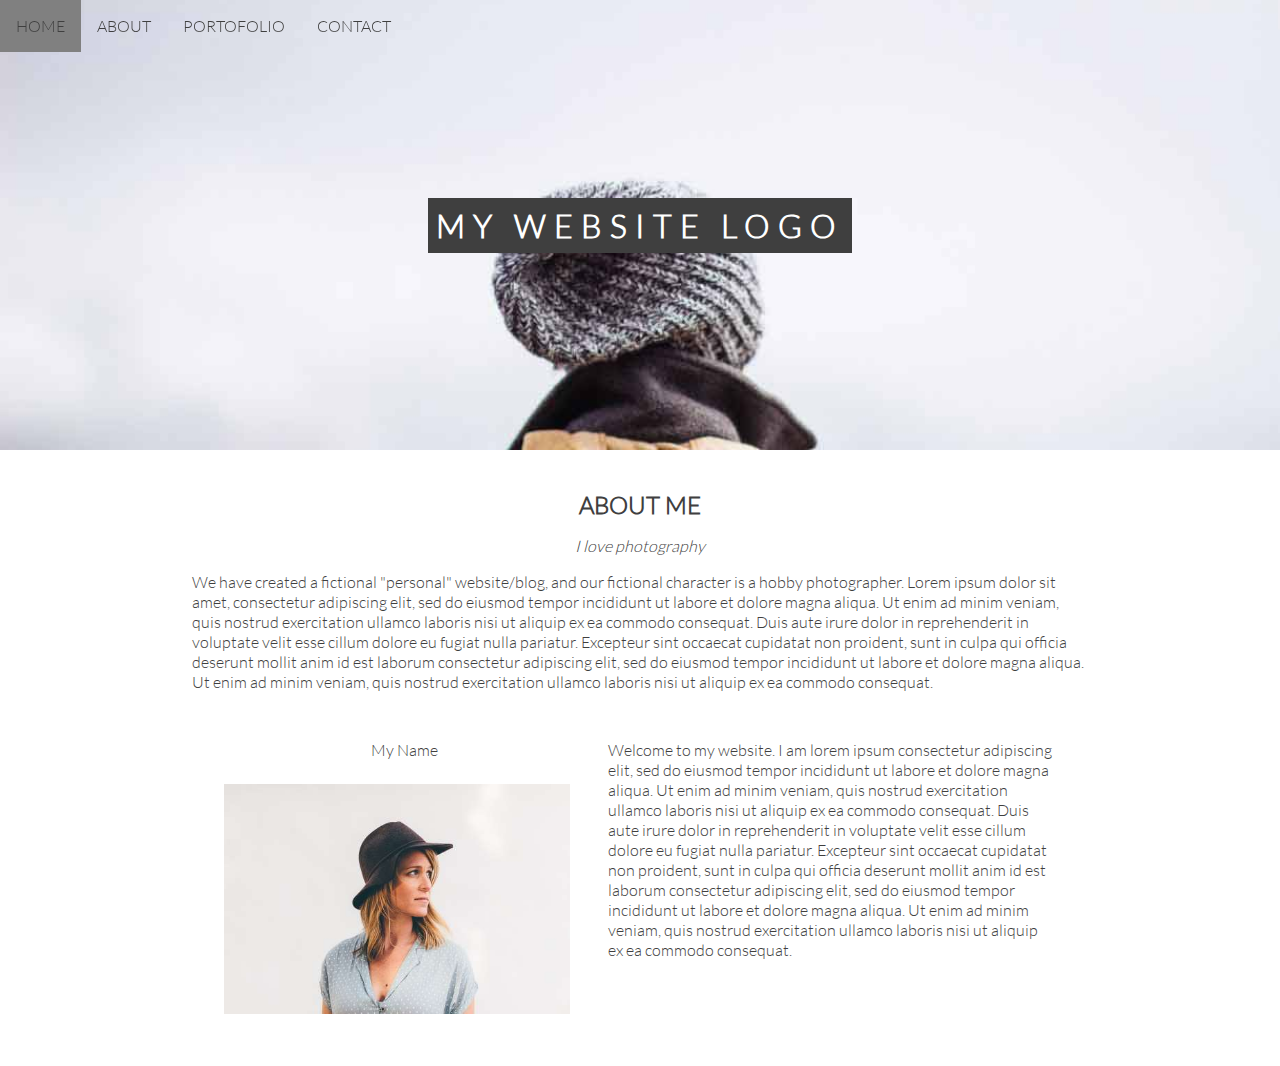
==== index.html @ d1ca0cfe "header creation" ====
<!DOCTYPE html>
<html lang="en">

<head>
    <meta charset="UTF-8">
    <meta http-equiv="X-UA-Compatible" content="IE=edge">
    <meta name="viewport" content="width=device-width, initial-scale=1.0">
    <title>MY WEBSITE LOGO</title>
    <link rel="stylesheet" href="https://cdnjs.cloudflare.com/ajax/libs/font-awesome/6.1.1/css/all.min.css"
        integrity="sha512-KfkfwYDsLkIlwQp6LFnl8zNdLGxu9YAA1QvwINks4PhcElQSvqcyVLLD9aMhXd13uQjoXtEKNosOWaZqXgel0g=="
        crossorigin="anonymous" referrerpolicy="no-referrer" />
    <link rel="stylesheet" href="./assets/css/style.css">
</head>

<body>
    <header>
        <nav>
            <ul>
                <a href="">
                    <li>HOME</li>
                </a>
                <a href="">
                    <li><i class="fa-solid fa-user"></i>ABOUT</li>
                </a>
                <a href="">
                    <li><i class="fa-solid fa-grip"></i></i>PORTOFOLIO</li>
                </a>
                <a href="">
                    <li><i class="fa-solid fa-envelope"></i>CONTACT</li>
                </a>
            </ul>
            <form action="" method="post">
                <input type="text" name="search">
                <button type="submit"><i class="fa-solid fa-magnifying-glass"></i></button>
            </form>
        </nav>
        <div id="imgHeader">
            <h1>MY WEBSITE  LOGO</h1>
        </div>
    </header>

    <main>
        <section>
            <div id="aboutme">
                <h2>ABOUT ME</h2>
                <p class="love">I love photography</p>
                <p class="about">We have created a fictional "personal" website/blog, and our fictional character is a
                    hobby
                    photographer. Lorem ipsum dolor sit amet, consectetur adipiscing elit, sed do eiusmod tempor
                    incididunt ut labore et dolore magna aliqua. Ut enim ad minim veniam, quis nostrud exercitation
                    ullamco laboris nisi ut aliquip ex ea commodo consequat. Duis aute irure dolor in reprehenderit in
                    voluptate velit esse cillum dolore eu fugiat nulla pariatur. Excepteur sint occaecat cupidatat non
                    proident, sunt in culpa qui officia deserunt mollit anim id est laborum consectetur adipiscing elit,
                    sed do eiusmod tempor incididunt ut labore et dolore magna aliqua. Ut enim ad minim veniam, quis
                    nostrud exercitation ullamco laboris nisi ut aliquip ex ea commodo consequat.</p>
                <div id="name">
                    <div>
                        <figure>
                            <figcaption><i class="fa-solid fa-user"></i>My Name
                            </figcaption>
                            <img src="./assets/img/avatar_hat.jpg" alt="Photo of Me">
                        </figure>
                    </div>
                    <p class="welcome">Welcome to my website. I am lorem ipsum consectetur adipiscing elit, sed do
                        eiusmod
                        tempor
                        incididunt ut labore et dolore magna aliqua. Ut enim ad minim veniam, quis nostrud exercitation
                        ullamco laboris nisi ut aliquip ex ea commodo consequat. Duis aute irure dolor in reprehenderit
                        in voluptate velit esse cillum dolore eu fugiat nulla pariatur. Excepteur sint occaecat
                        cupidatat non proident, sunt in culpa qui officia deserunt mollit anim id est laborum
                        consectetur adipiscing elit, sed do eiusmod tempor incididunt ut labore et dolore magna aliqua.
                        Ut enim ad minim veniam, quis nostrud exercitation ullamco laboris nisi ut aliquip ex ea commodo
                        consequat.</p>
                </div>
            </div>
        </section>
    </main>
    <footer>

    </footer>

</body>

</html>
---- assets/css/style.css ----
@font-face {
    font-family: "lato";
    src: url(../font/Lato/Lato-Light.ttf);
}

* {
    font-family: "lato", sans-serif;
    color: #3f3f3f;
    margin: 0;
    padding: 0;
}

/* HEADER */

header nav {
    display: flex;
    justify-content: space-between;
    align-items: center;
    position: fixed;
    width: 100vw;
}

header ul{
    display: flex;
    list-style-type: none;
}

header nav a {
    text-decoration: none;
    color: black;
    padding: 1rem;
    font-size: 1rem;
    transition: all .3s; 
}

header a:hover{
    background-color: grey;
}

input, button{
    background-color: transparent;
    border: none;
    padding: 1rem;
}

#imgHeader {
    height: 50vh;
    background-image: url(../img/parallax1.jpg);
    background-position: 50%, -200px;
    background-repeat: no-repeat;
    background-size: cover;
    background-attachment: fixed;
    display: flex;
    flex-direction: column;
    align-items: center;
    justify-content: center;
}

#imgHeader h1 {
    color: white;
    background-color: #3f3f3f;
    padding: 0.5rem;
    font-size: 2rem;
    letter-spacing: 0.5rem;
}

/* SECTION ABOUT */

h2 {
    font-size: 1.5rem;
    display: flex;
    justify-content: center;
    align-items: center;
    margin-top: 2.5rem;
    margin-bottom: 1rem;
}

.love {
    color: #3f3f3f;
    display: flex;
    justify-content: center;
    align-items: center;
    font-style: italic;
    padding-bottom: 1rem;
}

.about {
    width: 70%;
    margin: 0 auto;
}

#name {
    display: flex;
    width: 65%;
    margin: 3rem auto;
    justify-content: space-around;
}

figure{
width: 90%;
text-align: center;
}

figure img{
    width: 100%;
    margin-top: 1.5rem;
}

.welcome{
    width: 70%;
}

figcaption i{
    margin-right: 1rem;
}
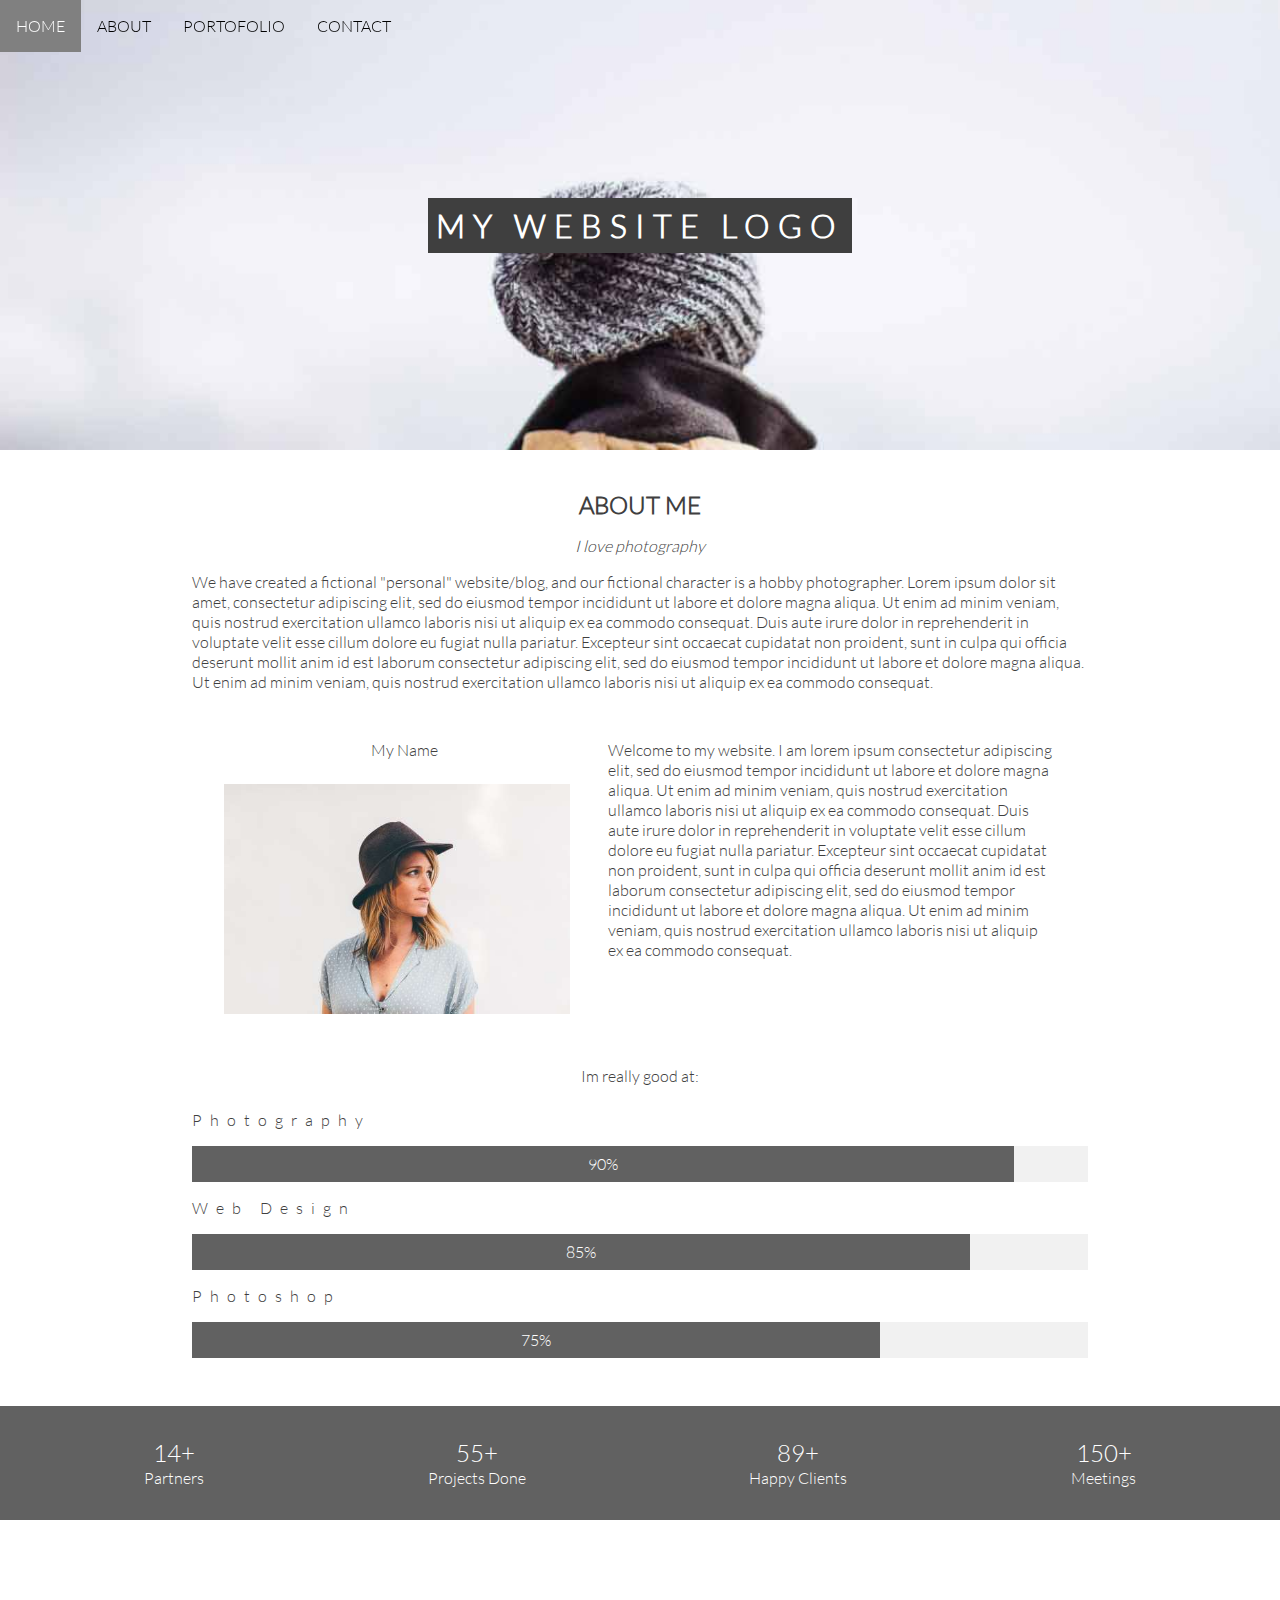
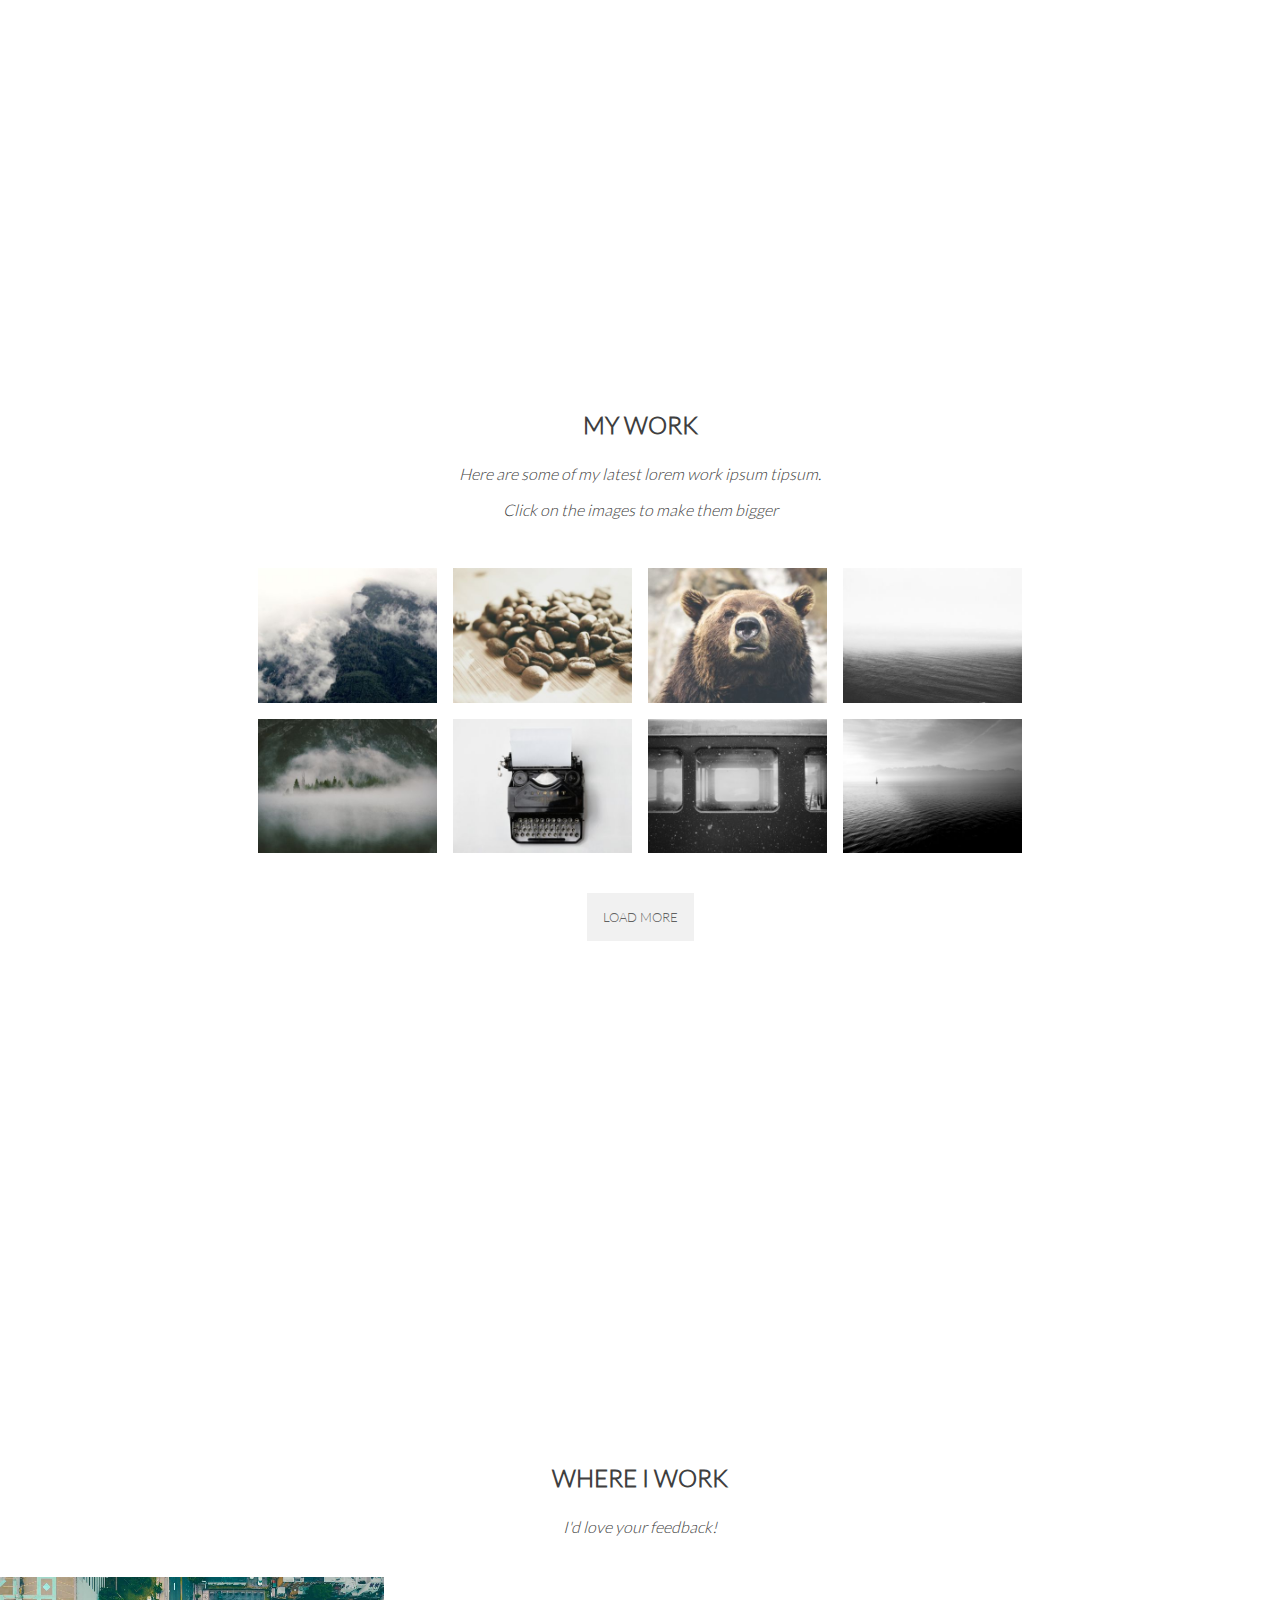
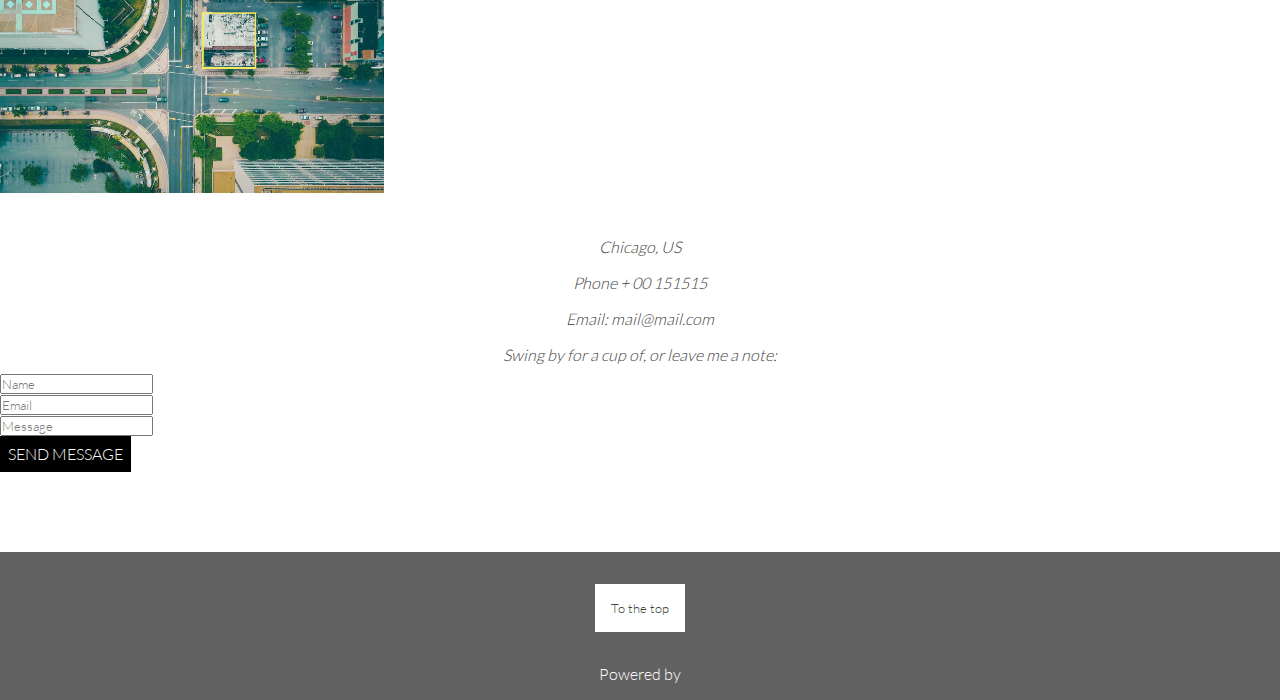
==== commit 7b7765fa: "partie js en cours" ====
--- a/index.html
+++ b/index.html
@@ -10,7 +10,9 @@
         integrity="sha512-KfkfwYDsLkIlwQp6LFnl8zNdLGxu9YAA1QvwINks4PhcElQSvqcyVLLD9aMhXd13uQjoXtEKNosOWaZqXgel0g=="
         crossorigin="anonymous" referrerpolicy="no-referrer" />
     <link rel="stylesheet" href="./assets/css/style.css">
+    <script src="./assets/js/script.js" defer></script>
 </head>
+
 
 <body>
     <header>
@@ -35,9 +37,10 @@
             </form>
         </nav>
         <div id="imgHeader">
-            <h1>MY WEBSITE  LOGO</h1>
+            <h1>MY WEBSITE LOGO</h1>
         </div>
     </header>
+
 
     <main>
         <section>
@@ -74,9 +77,115 @@
                 </div>
             </div>
         </section>
+
+
+        <section id="percentage">
+            <p class="reallygood">Im really good at:</p>
+            <p class="skills"><i class="fa-solid fa-camera"></i> Photography</p>
+            <div class="container">
+                <div class="skill photography">90%</div>
+            </div>
+            <p class="skills"><i class="fa-solid fa-laptop"></i> Web Design</p>
+            <div class="container">
+                <div class="skill webdesign">85%</div>
+            </div>
+            <p class="skills"><i class="fa-solid fa-image"></i> Photoshop</p>
+            <div class="container">
+                <div class="skill photoshop">75%</div>
+            </div>
+        </section>
+
+
+        <section id="relations">
+            <div>
+                <p class="number">14+</p>
+                <p class="namerelation">Partners</p>
+            </div>
+            <div>
+                <p class="number">55+</p>
+                <p class="namerelation">Projects Done</p>
+            </div>
+            <div>
+                <p class="number">89+</p>
+                <p class="namerelation">Happy Clients</p>
+            </div>
+            <div>
+                <p class="number">150+</p>
+                <p class="namerelation">Meetings</p>
+            </div>
+        </section>
+
+
+        <section id="portofolio">
+            <div id="imgPortofolio">
+                <h3>PORTOFOLIO</h3>
+            </div>
+            <h2>MY WORK</h2>
+            <p>Here are some of my latest lorem work ipsum tipsum.</p>
+            <p>Click on the images to make them bigger</p>
+            <div class="photos">
+                <img src="./assets/img/p1.jpg" alt="">
+                <img src="./assets/img/p2.jpg" alt="">
+                <img src="./assets/img/p3.jpg" alt="">
+                <img src="./assets/img/p4.jpg" alt="">
+                <img src="./assets/img/p5.jpg" alt="">
+                <img src="./assets/img/p6.jpg" alt="">
+                <img src="./assets/img/p7.jpg" alt="">
+                <img src="./assets/img/p8.jpg" alt="">
+            </div>
+            <div>
+                <button class="loadmore" type="submit">LOAD MORE</button>
+            </div>
+        </section>
+
+
+        <section id="contact">
+            <div id="imgContact">
+                <h3>CONTACT</h3>
+            </div>
+            <h2>WHERE I WORK</h2>
+            <p>I'd love your feedback!</p>
+            <div class="all">
+                <div class="map">
+                    <img src="./assets/img/map.jpg" alt="map">
+                </div>
+                <div class="infos">
+                    <p class="localisation"><i class="fa-solid fa-location-dot"></i> Chicago, US</p>
+                    <p class="phone"><i class="fa-solid fa-phone"></i> Phone + 00 151515</p>
+                    <p class="mail"><i class="fa-solid fa-envelope"></i> Email: mail@mail.com</p>
+                </div>
+                <p>Swing by for a cup of <i class="fa-solid fa-mug-saucer"></i>, or leave me a note:</p>
+                <form action="" method="post">
+                    <div>
+                        <input type="text" placeholder="Name" name="name" required>
+                    </div>
+                    <div>
+                        <input type="email" placeholder="Email" name="mail">
+                    </div>
+                    <div>
+                        <input type="text" placeholder="Message" name="message">
+                    </div>
+                    <div>
+                        <button class="btn"><i class="fa-solid fa-paper-plane"></i> SEND MESSAGE</button>
+                    </div>
+            </div>
+            </div>
+            </form>
+        </section>
     </main>
+
+
     <footer>
-
+        <button class="btn"><i class="fa-solid fa-arrow-up"></i> To the top</button>
+        <div id="social">
+            <i class="fa-brands fa-facebook-square"></i>
+            <i class="fa-brands fa-instagram"></i>
+            <i class="fa-brands fa-snapchat"></i>
+            <i class="fa-brands fa-pinterest-p"></i>
+            <i class="fa-brands fa-twitter"></i>
+            <i class="fa-brands fa-linkedin-in"></i>
+        </div>
+        <p>Powered by</p>
     </footer>
 
 </body>
--- a/assets/css/style.css
+++ b/assets/css/style.css
@@ -5,7 +5,6 @@
 
 * {
     font-family: "lato", sans-serif;
-    color: #3f3f3f;
     margin: 0;
     padding: 0;
 }
@@ -20,7 +19,7 @@
     width: 100vw;
 }
 
-header ul{
+header ul {
     display: flex;
     list-style-type: none;
 }
@@ -30,17 +29,23 @@
     color: black;
     padding: 1rem;
     font-size: 1rem;
-    transition: all .3s; 
-}
-
-header a:hover{
+    transition: all .3s;
+}
+
+header a:hover {
     background-color: grey;
-}
-
-input, button{
+    color: white;
+}
+
+nav input,
+button {
     background-color: transparent;
     border: none;
     padding: 1rem;
+}
+
+nav input:hover{
+    background-color: #f1f1f1;
 }
 
 #imgHeader {
@@ -64,7 +69,7 @@
     letter-spacing: 0.5rem;
 }
 
-/* SECTION ABOUT */
+/* SECTION ABOUTME */
 
 h2 {
     font-size: 1.5rem;
@@ -73,6 +78,7 @@
     align-items: center;
     margin-top: 2.5rem;
     margin-bottom: 1rem;
+    color: #3f3f3f;
 }
 
 .love {
@@ -87,6 +93,7 @@
 .about {
     width: 70%;
     margin: 0 auto;
+    color: #3f3f3f;
 }
 
 #name {
@@ -94,22 +101,213 @@
     width: 65%;
     margin: 3rem auto;
     justify-content: space-around;
-}
-
-figure{
-width: 90%;
-text-align: center;
-}
-
-figure img{
+    color: #3f3f3f;
+}
+
+figure {
+    width: 90%;
+    text-align: center;
+}
+
+figure img {
     width: 100%;
     margin-top: 1.5rem;
 }
 
-.welcome{
+.welcome {
     width: 70%;
-}
-
-figcaption i{
+    color: #3f3f3f;
+}
+
+figcaption i {
     margin-right: 1rem;
+}
+
+/* SECTION PERCENTAGE */
+
+#percentage {
+    margin: 0 auto;
+    width: 70%;
+    color: #3f3f3f;
+}
+
+.reallygood {
+    display: flex;
+    justify-content: center;
+    margin-bottom: 1.5rem;
+    color: #3f3f3f;
+}
+
+.skills {
+    letter-spacing: 0.5rem;
+}
+
+.container {
+    background-color: #f1f1f1;
+    width: 100%;
+    margin: 1rem 0;
+}
+
+.skill {
+    background-color: #616161;
+    color: white;
+    padding: 0.5rem;
+    text-align: center;
+}
+
+.photography {
+    width: 90%;
+}
+
+.webdesign {
+    width: 85%;
+}
+
+.photoshop {
+    width: 75%;
+}
+
+/* SECTION RELATIONS */
+
+#relations {
+    display: flex;
+    justify-content: space-around;
+    background-color: #616161;
+    padding: 2rem;
+    margin-top: 3rem;
+}
+
+.number,
+.namerelation {
+    color: white;
+    text-align: center;
+}
+
+.number {
+    font-size: 1.5rem;
+}
+
+/* SECTION PORTOFOLIO */
+
+#imgPortofolio {
+    height: 50vh;
+    background-image: url(../img/parallax2.jpg);
+    background-position: 50%, -200px;
+    background-repeat: no-repeat;
+    background-size: cover;
+    background-attachment: fixed;
+    display: flex;
+    flex-direction: column;
+    align-items: center;
+    justify-content: center;
+}
+
+h3 {
+    color: white;
+    font-size: 2rem;
+    letter-spacing: 0.5rem;
+}
+
+#portofolio p {
+    color: #3f3f3f;
+    display: flex;
+    justify-content: center;
+    text-align: center;
+    font-style: italic;
+    padding: 0.5rem;
+}
+
+.photos {
+    display: flex;
+    flex-wrap: wrap;
+    justify-content: center;
+    width: 70%;
+    margin: 2rem auto;
+}
+
+.photos img {
+    width: 20%;
+    margin: 0.5rem;
+    cursor: pointer;
+}
+
+.loadmore {
+    background-color: #f1f1f1;
+    color: #616161;
+    display: flex;
+    justify-content: center;
+    margin: 2rem auto;
+    cursor: pointer;
+}
+
+.loadmore:hover {
+        background-color: grey;
+        color: white;
+    }
+
+/* SECTION CONTACT */
+
+#imgContact {
+    height: 50vh;
+    background-image: url(../img/parallax3.jpg);
+    background-position: 50%, -200px;
+    background-repeat: no-repeat;
+    background-size: cover;
+    background-attachment: fixed;
+    display: flex;
+    flex-direction: column;
+    align-items: center;
+    justify-content: center;
+}
+
+#contact p {
+    color: #3f3f3f;
+    display: flex;
+    justify-content: center;
+    text-align: center;
+    font-style: italic;
+    padding: 0.5rem;
+}
+
+.map {
+    margin: 2rem auto;
+}
+
+.map img {
+    width: 30%;
+}
+
+#contact .btn {
+    background-color: black;
+    color: white;
+    border: none;
+    padding: 0.5rem;
+    font-size: 1rem;
+    margin-bottom: 5rem;
+    cursor: pointer;
+}
+
+/* FOOTER */
+
+footer{
+    background-color: #616161;
+    padding-top: 2rem;
+    padding-bottom: 1rem;
+    text-align: center;
+    color: white;
+}
+
+footer .btn{
+    background-color: white;
+    color: #3f3f3f;
+    margin-bottom: 1rem;
+    cursor: pointer;
+}
+
+.btn :hover{
+    background-color: #f1f1f1
+}
+
+footer p{
+    margin-top: 1rem;
 }